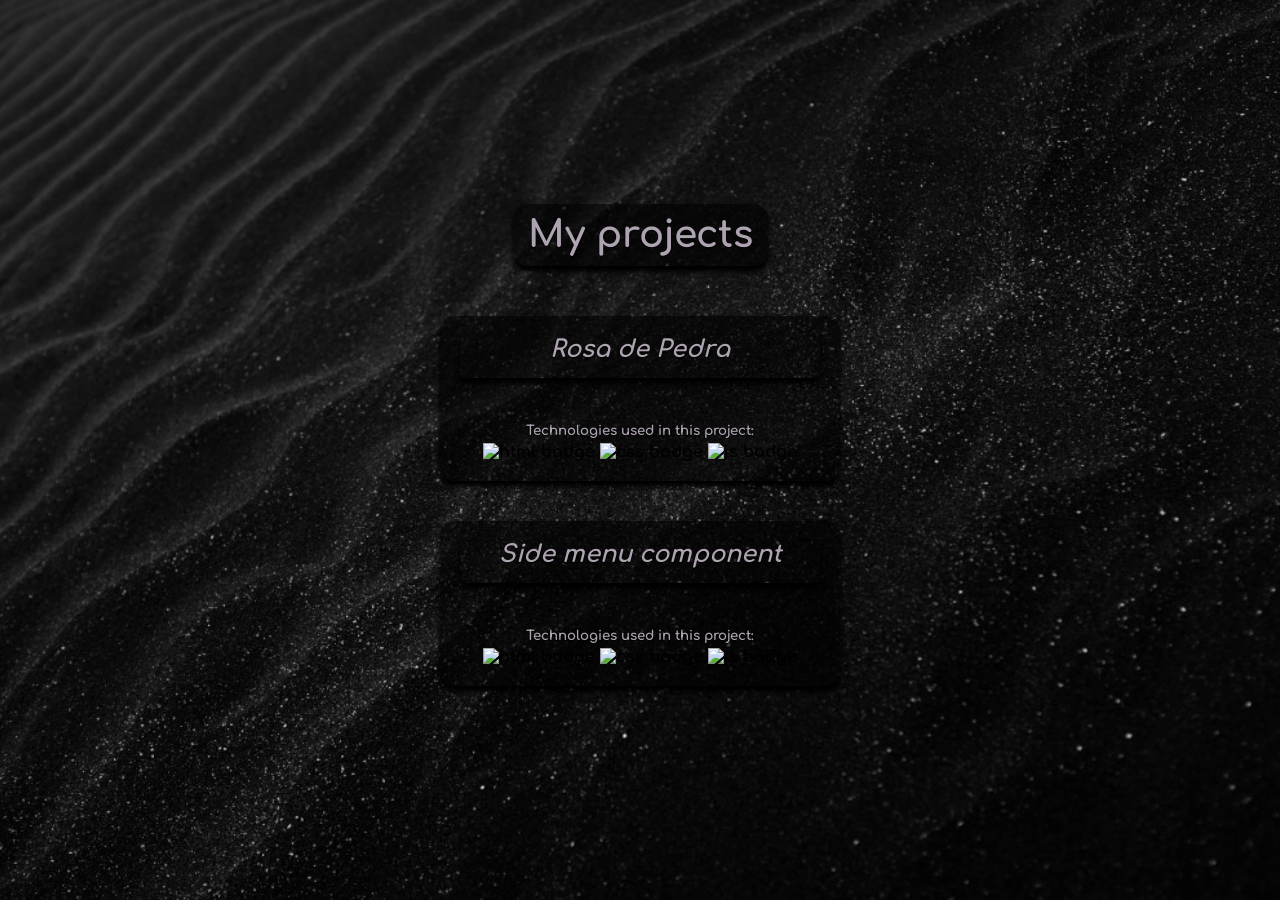
==== own.html @ fdb4952b "Alterações visuais, criação nova página own." ====
<!DOCTYPE html>
<html lang="pt-br">
<head>
  <meta charset="UTF-8">
  <meta http-equiv="X-UA-Compatible" content="IE=edge">
  <meta name="viewport" content="width=device-width, initial-scale=1.0">
  <link rel="stylesheet" href="./own.css">
  <link rel="icon" href="./imagens/icon5.png">
  <title>My projects</title>
</head>

<body>
  <main>

    <h1>My projects</h1>

    <section>
      
      <div class="link">
        <a href="../Próprios/Rosa_de_pedra/index.html" target="_blank">
          <h2>Rosa de Pedra</h2>
        </a>
        <h3>Technologies used in this project:</h3>
        <h4>
          <img src="https://img.shields.io/badge/-HTML-000000?style=flat&logo=HTML5" alt="html badge"   class="badge" />
					<img src="https://img.shields.io/badge/-CSS-000000?style=flat&logo=CSS3&logoColor=1572B6" alt="css badge" class="badge" />
					<img src="https://img.shields.io/badge/-JavaScript-000000?style=flat&logo=javascript" alt="js badge" class="badge"/>
        </h4>
       
      </div>
     
      <div class="link">
        <a href="../Próprios/Componente Menu Lateral/Side-menu-component/index.html" target="_blank">
          <h2>Side menu component</h2>
        </a>
        <h3>Technologies used in this project:</h3>
        <h4>
          <img src="https://img.shields.io/badge/-HTML-000000?style=flat&logo=HTML5" alt="html badge"   class="badge" />
					<img src="https://img.shields.io/badge/-CSS-000000?style=flat&logo=CSS3&logoColor=1572B6" alt="css badge" class="badge" />
					<img src="https://img.shields.io/badge/-JavaScript-000000?style=flat&logo=javascript" alt="js badge" class="badge"/>
        </h4>
        
      </div>

    </section>
  
  </main>
  
</body>
</html>
---- own.css ----
@import url('https://fonts.googleapis.com/css2?family=Comfortaa:wght@300;400;500;600;700&family=Philosopher:ital,wght@0,700;1,400;1,700&display=swap');

* { margin: 0; padding: 0; box-sizing: border-box; }

::-webkit-scrollbar {
  background: transparent;
  width: 8px;
  height: 4px;
}

::-webkit-scrollbar-track {
  background: #612c7d4d;
}

::-webkit-scrollbar-thumb {
  background: #612c7d;
  box-shadow: inset 0px 0px 5px #00000080;
}

::selection { /*texto selecionado pelo mouse*/
  background: rgb(49, 16, 80);
  color: #ffffff;
}

:root {
  --defaultLetterColor: rgb(174, 163, 177); 
  --textShadow: 0px 1px 1px black; 
	--background-color: rgba(0, 0, 0, 0.603);
	--box-shadow: 0 5px 5px .5px rgb(0, 0, 0);
}

body {
  background: url(./imagens/fundoProprio.jpg)no-repeat center/cover;
	display: flex;
	flex-direction: column;
	padding: 10px 0 10px 0;
	min-height: 100vh;
  font-family: 'Comfortaa', cursive;
  -webkit-tap-highlight-color: transparent;
	cursor: url(./imagens/cursor.png), default;
	text-align: center;
}

main {
  display: flex;
  flex-direction: column;
  margin: auto;
  align-items: center;
  width: 100%;
}

h1 {
  font-size: 28pt;
  color: var(--defaultLetterColor);
  text-shadow: var(--textShadow);
  padding: 10px 15px 10px 15px ;
	border-radius: 15px;
	background-color:var(--background-color);
	box-shadow: var(--box-shadow);
}

section {
  display: flex;
  flex-direction: column;
  align-items: center;
  width: 100%;
  padding: 10px;
}

.link {
  background-color: var(--background-color);
  width: 100%;
	max-width: 400px;
  padding: 20px;
  place-items: center;
  margin-top: 40px;
  text-align: center;
	border-radius: 15px;
  box-shadow: var(--box-shadow);
}

a {
  text-decoration: none;
	cursor: url(./imagens/cursor2.png), default;
}

h2 {
  font-style: oblique;
  text-shadow: var(--textShadow);
  padding: 0 15px 15px 15px;
  color: var(--defaultLetterColor);
	box-shadow: var(--box-shadow);
	border-radius: 5px;
}

h3 {
  padding: 15px 5px 5px 5px;
  color: var(--defaultLetterColor);
  font-size: 10pt;
  margin-top: 30px;
	text-shadow: var(--textShadow);
}
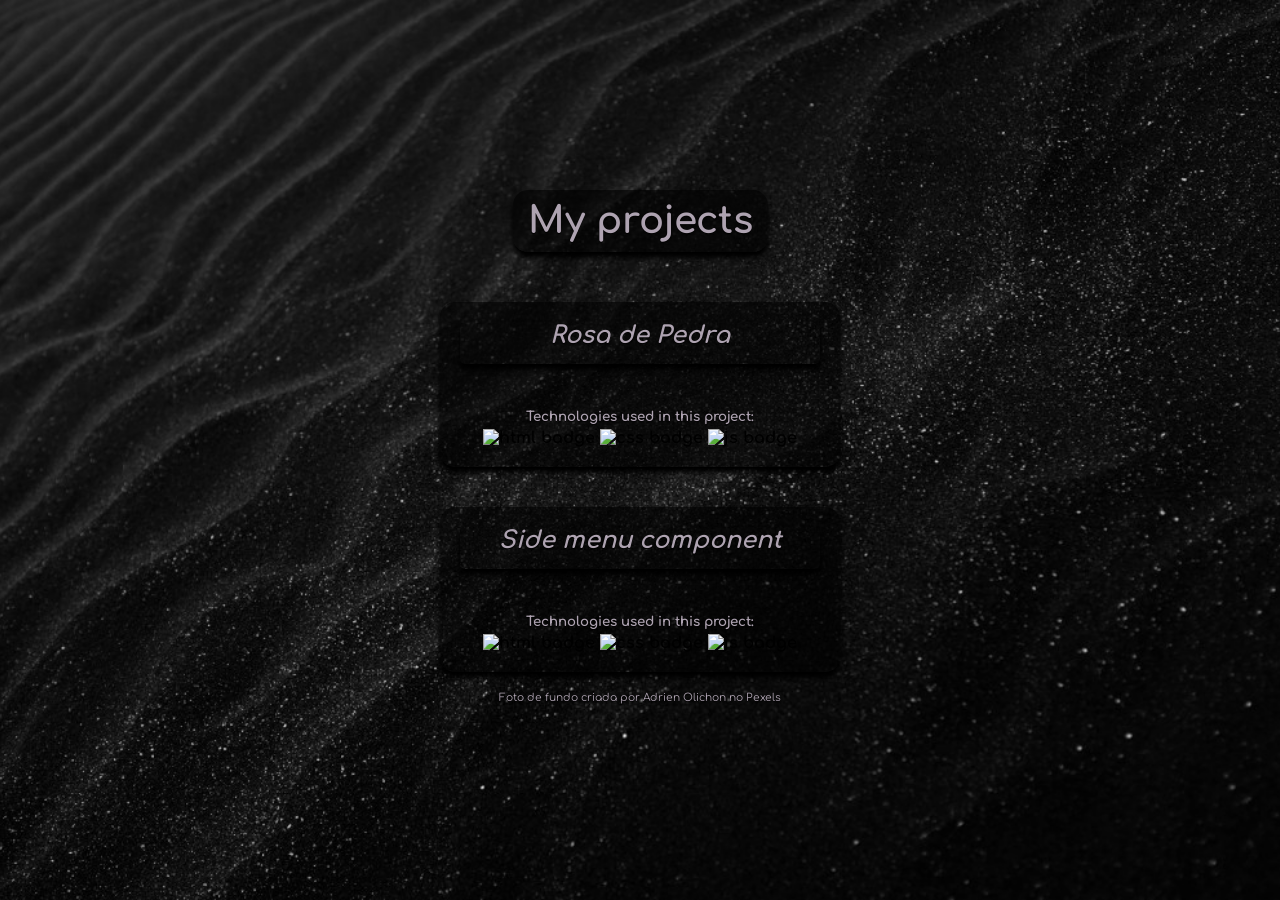
==== commit d408104c: "visual" ====
--- a/own.html
+++ b/own.html
@@ -17,7 +17,7 @@
     <section>
       
       <div class="link">
-        <a href="../Próprios/Rosa_de_pedra/index.html" target="_blank">
+        <a href="https://hosamaoliveira.github.io/Rosa_de_Pedra/" target="_blank">
           <h2>Rosa de Pedra</h2>
         </a>
         <h3>Technologies used in this project:</h3>
@@ -30,7 +30,7 @@
       </div>
      
       <div class="link">
-        <a href="../Próprios/Componente Menu Lateral/Side-menu-component/index.html" target="_blank">
+        <a href="https://hosamaoliveira.github.io/Side-menu-component/" target="_blank">
           <h2>Side menu component</h2>
         </a>
         <h3>Technologies used in this project:</h3>
@@ -43,6 +43,10 @@
       </div>
 
     </section>
+
+    <footer>
+      <a id="footer" href='https://www.pexels.com/pt-br/foto/dunas-de-areia-negra-2387793/' target="_blank">Foto de fundo criada por Adrien Olichon no Pexels</a>
+    </footer>
   
   </main>
   
--- a/own.css
+++ b/own.css
@@ -99,4 +99,18 @@
   font-size: 10pt;
   margin-top: 30px;
 	text-shadow: var(--textShadow);
-}+}
+
+footer {
+  padding: 5px;
+	width: 100%;
+}
+
+#footer {
+  color: var(--defaultLetterColor);
+  font-size: 8pt;
+  font-family: 'Comfortaa', cursive;
+  padding: 5px;
+  border-radius: 1ex;
+  text-shadow: var(--textShadow);
+}
